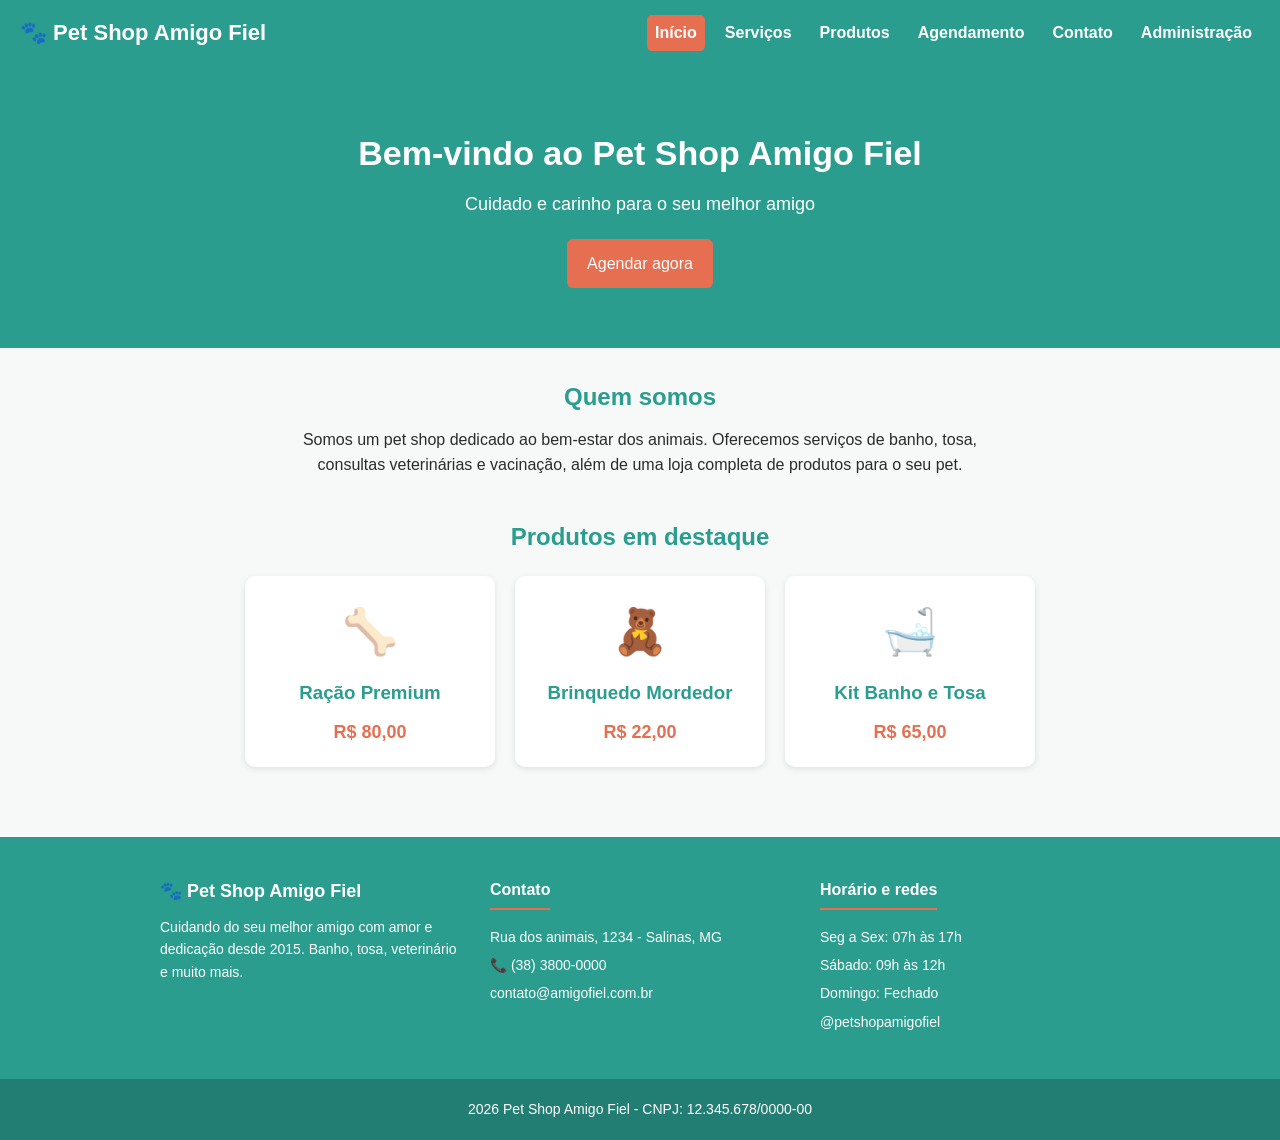
==== index.html @ 121e221f "Versão Atualizada" ====
<!DOCTYPE html>
<html lang="pt-br">
<head>
  <meta charset="UTF-8">
  <meta name="viewport" content="width=device-width, initial-scale=1.0">
  <title>Pet Shop Amigo Fiel</title>
  <link rel="stylesheet" href="css/estilo.css">
  <link rel="stylesheet" href="css/index.css">
</head>
<body>

  <header class="cabecalho">
    <div class="logo">🐾 Pet Shop Amigo Fiel</div>
    <nav class="menu">
      <a href="index.html" class="ativo">Início</a>
      <a href="servicos.html">Serviços</a>
      <a href="produtos.html">Produtos</a>
      <a href="agendamento.html">Agendamento</a>
      <a href="contato.html">Contato</a>
      <a href="login.html">Administração</a>
    </nav>
  </header>

  <section class="banner">
    <h1>Bem-vindo ao Pet Shop Amigo Fiel</h1>
    <p>Cuidado e carinho para o seu melhor amigo</p>
    <a href="agendamento.html" class="botao">Agendar agora</a>
  </section>

  <main class="conteudo">

    <section class="apresentacao">
      <h2>Quem somos</h2>
      <p>
        Somos um pet shop dedicado ao bem-estar dos animais. Oferecemos serviços de
        banho, tosa, consultas veterinárias e vacinação, além de uma loja completa de
        produtos para o seu pet.
      </p>
    </section>

    <section class="destaques">
      <h2>Produtos em destaque</h2>
      <div class="lista-cartoes" id="listaDestaques"></div>
    </section>

  </main>

  <footer class="rodape">
    <div class="rodape-colunas">
      <div class="rodape-coluna">
        <h3>🐾 Pet Shop Amigo Fiel</h3>
        <p>Cuidando do seu melhor amigo com amor e dedicação desde 2015. Banho, tosa, veterinário e muito mais.</p>
      </div>

      <div class="rodape-coluna">
        <h4>Contato</h4>
        <p>Rua dos animais, 1234 - Salinas, MG</p>
        <p>📞 (38) 3800-0000</p>
        <p>contato@amigofiel.com.br</p>
      </div>

      <div class="rodape-coluna">
        <h4>Horário e redes</h4>
        <p>Seg a Sex: 07h às 17h</p>
        <p>Sábado: 09h às 12h</p>
        <p>Domingo: Fechado</p>
        <p>@petshopamigofiel</p>
      </div>
    </div>

    <div class="rodape-base">
      <p>2026 Pet Shop Amigo Fiel - CNPJ: 12.345.678/0000-00</p>
    </div>
  </footer>

  <script src="js/index.js"></script>
</body>
</html>
---- css/estilo.css ----
* {
  margin: 0;
  padding: 0;
  box-sizing: border-box;
}

:root {
  --cor-principal: #2a9d8f;   
  --cor-secundaria: #e76f51;  
  --cor-fundo: #f7f9f9;       
  --cor-texto: #2b2b2b;       
  --cor-branco: #ffffff;
}

body {
  font-family: Arial, Helvetica, sans-serif;
  background-color: var(--cor-fundo);
  color: var(--cor-texto);
  line-height: 1.6;
}

.cabecalho {
  background-color: var(--cor-principal);
  color: var(--cor-branco);
  padding: 15px 20px;
  display: flex;
  flex-wrap: wrap;
  align-items: center;
  justify-content: space-between;
  gap: 10px;
}

.logo {
  font-size: 22px;
  font-weight: bold;
}

.menu {
  display: flex;
  flex-wrap: wrap;
  gap: 12px;
}

.menu a {
  color: var(--cor-branco);
  text-decoration: none;
  font-weight: bold;
  padding: 5px 8px;
  border-radius: 5px;
}

.menu a:hover {
  background-color: var(--cor-secundaria);
}

.menu a.ativo {
  background-color: var(--cor-secundaria);
}

.conteudo {
  max-width: 1000px;
  margin: 0 auto;
  padding: 30px 20px;
}

.botao {
  display: inline-block;
  background-color: var(--cor-secundaria);
  color: var(--cor-branco);
  text-decoration: none;
  border: none;
  padding: 12px 20px;
  border-radius: 6px;
  font-size: 16px;
  cursor: pointer;
}

.botao:hover {
  opacity: 0.9;
}

.lista-cartoes {
  display: flex;
  flex-wrap: wrap;
  gap: 20px;
  justify-content: center;
}

.cartao {
  background-color: var(--cor-branco);
  border-radius: 10px;
  box-shadow: 0 2px 6px rgba(0, 0, 0, 0.1);
  padding: 20px;
  width: 250px;
  text-align: center;
}

.cartao .icone {
  font-size: 45px;
}

.cartao h3 {
  margin: 10px 0;
  color: var(--cor-principal);
}

.cartao .preco {
  color: var(--cor-secundaria);
  font-weight: bold;
  font-size: 18px;
}

.rodape {
  background-color: var(--cor-principal);
  color: var(--cor-branco);
  margin-top: 40px;
  font-size: 14px;
}

.rodape-colunas {
  max-width: 1000px;
  margin: 0 auto;
  padding: 40px 20px;
  display: flex;
  flex-wrap: wrap;
  gap: 30px;
  justify-content: space-between;
}

.rodape-coluna {
  flex: 1;
  min-width: 200px;
}

.rodape-coluna h3 {
  margin-bottom: 10px;
  font-size: 18px;
}

.rodape-coluna h4 {
  margin-bottom: 10px;
  font-size: 16px;
  border-bottom: 2px solid var(--cor-secundaria);
  padding-bottom: 5px;
  display: inline-block;
}

.rodape-coluna p {
  margin: 6px 0;
}

.rodape-coluna a {
  display: block;
  color: var(--cor-branco);
  text-decoration: none;
  margin: 6px 0;
}

.rodape-coluna a:hover {
  color: var(--cor-secundaria);
}

.rodape-base {
  background-color: rgba(0, 0, 0, 0.2);
  text-align: center;
  padding: 15px 20px;
}

.rodape-base p {
  margin: 4px 0;
}
---- css/index.css ----
.banner {
  background-color: var(--cor-principal);
  color: var(--cor-branco);
  text-align: center;
  padding: 60px 20px;
}

.banner h1 {
  font-size: 34px;
  margin-bottom: 10px;
}

.banner p {
  font-size: 18px;
  margin-bottom: 20px;
}

.apresentacao {
  text-align: center;
  max-width: 700px;
  margin: 0 auto 40px auto;
}

.apresentacao h2 {
  color: var(--cor-principal);
  margin-bottom: 10px;
}

.destaques h2 {
  text-align: center;
  color: var(--cor-principal);
  margin-bottom: 20px;
}
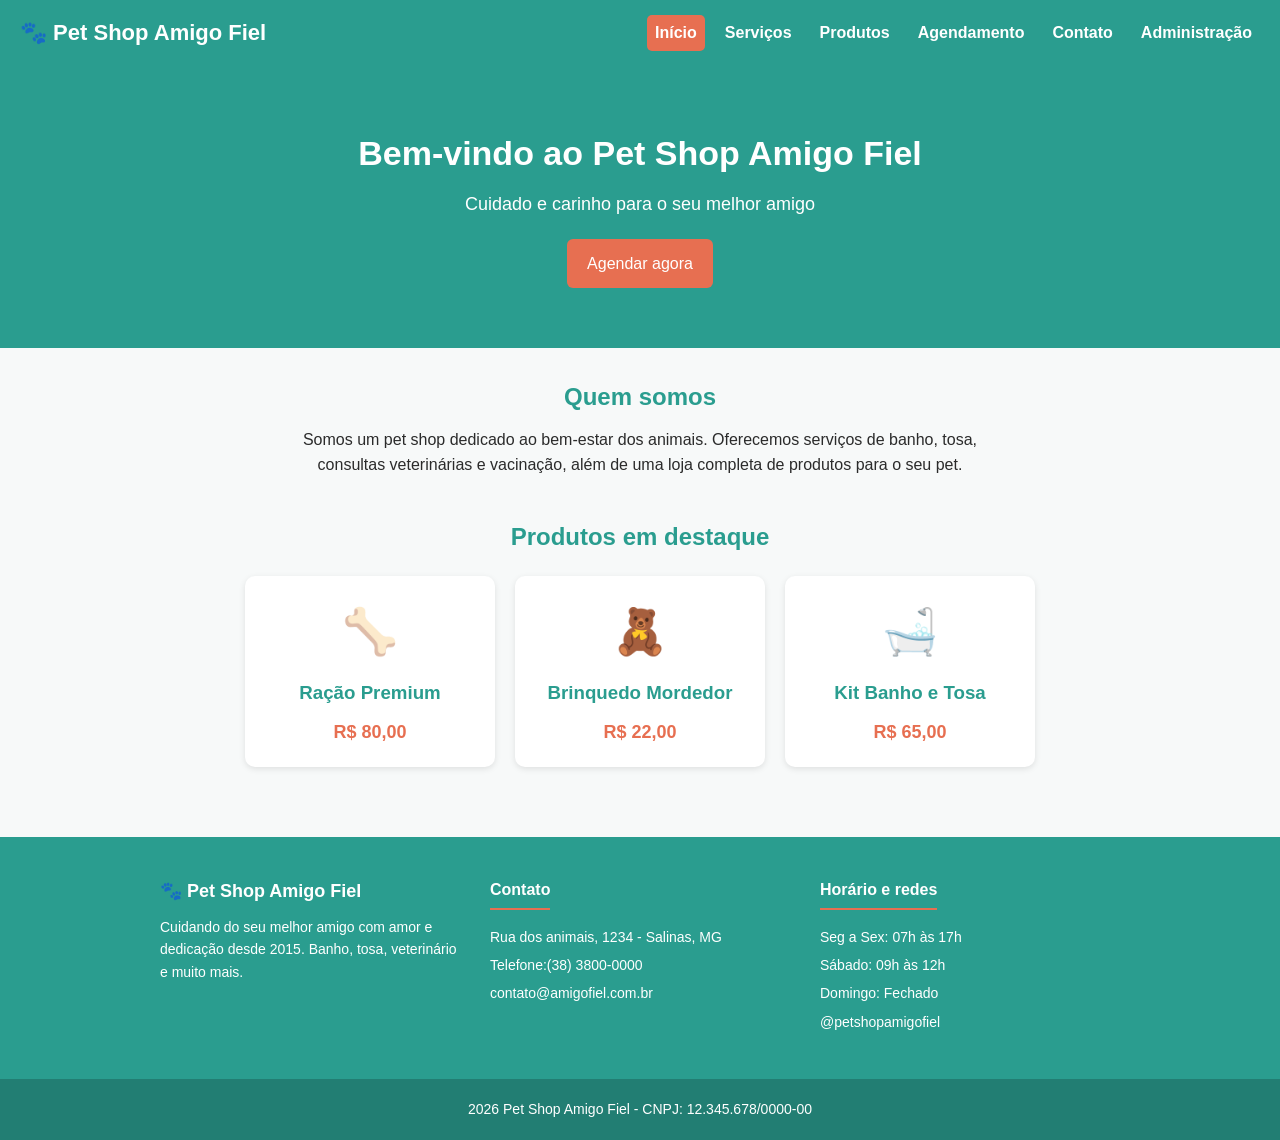
==== commit 7a9c5864: "Update index.html" ====
--- a/index.html
+++ b/index.html
@@ -55,7 +55,7 @@
       <div class="rodape-coluna">
         <h4>Contato</h4>
         <p>Rua dos animais, 1234 - Salinas, MG</p>
-        <p>📞 (38) 3800-0000</p>
+        <p>Telefone:(38) 3800-0000</p>
         <p>contato@amigofiel.com.br</p>
       </div>
 
@@ -75,4 +75,4 @@
 
   <script src="js/index.js"></script>
 </body>
-</html>+</html>
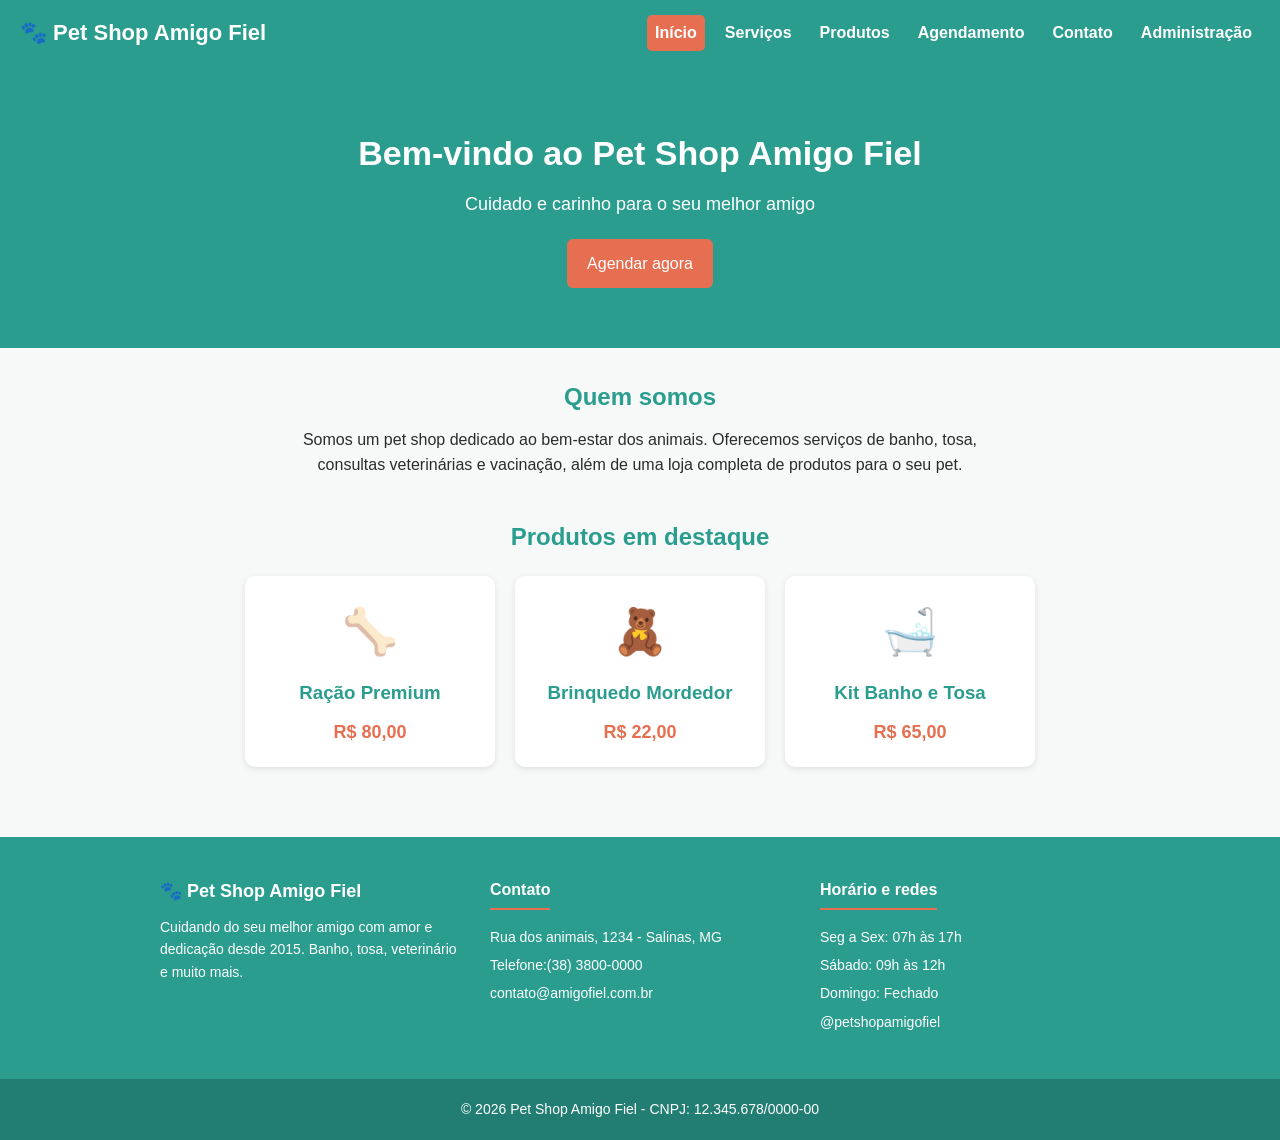
==== commit f83e4339: "Update index.html" ====
--- a/index.html
+++ b/index.html
@@ -69,7 +69,7 @@
     </div>
 
     <div class="rodape-base">
-      <p>2026 Pet Shop Amigo Fiel - CNPJ: 12.345.678/0000-00</p>
+      <p>© 2026 Pet Shop Amigo Fiel - CNPJ: 12.345.678/0000-00</p>
     </div>
   </footer>
 
